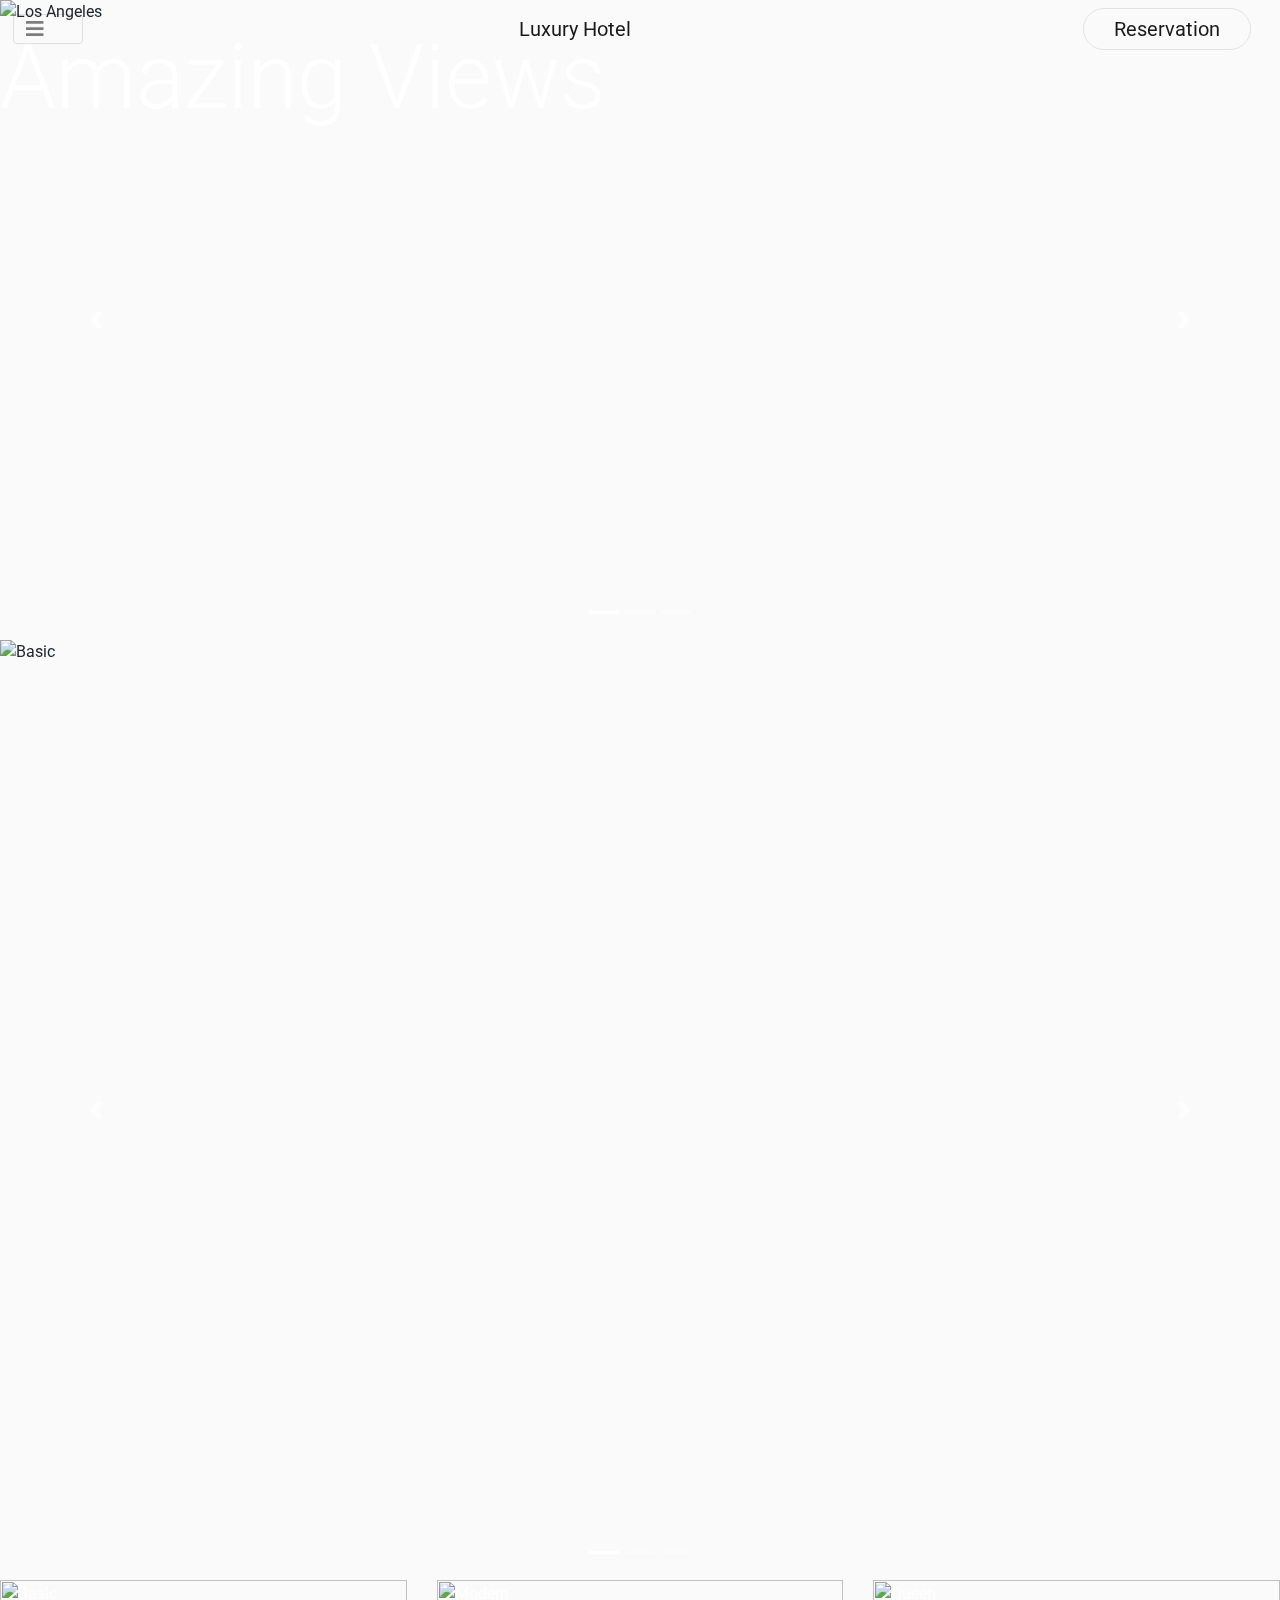
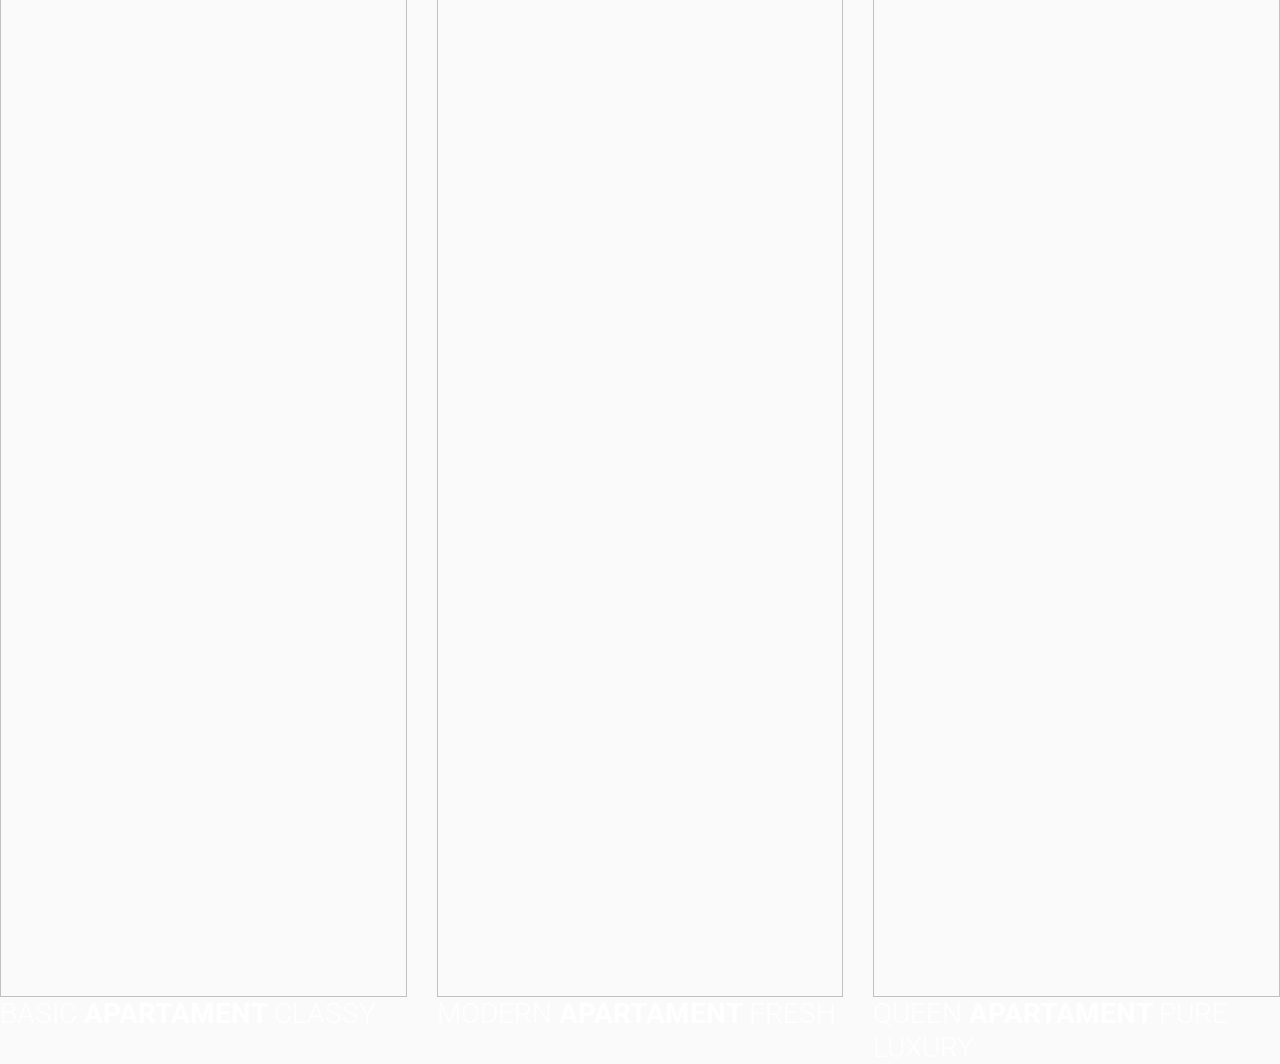
==== luxuryhotel/index.html @ 13bb79f2 "porzadki" ====
<html>

<head>


    <link rel="stylesheet" href="css/hover.css">
    <!-- Font Awesome -->
    <link rel="stylesheet" href="https://use.fontawesome.com/releases/v5.8.2/css/all.css">
    <!-- Google Fonts -->
    <link rel="stylesheet" href="https://fonts.googleapis.com/css?family=Roboto:300,400,500,700&display=swap">
    <!-- Bootstrap core CSS -->
    <link href="https://cdnjs.cloudflare.com/ajax/libs/twitter-bootstrap/4.4.1/css/bootstrap.min.css" rel="stylesheet">
    <!-- Material Design Bootstrap -->
    <link href="https://cdnjs.cloudflare.com/ajax/libs/mdbootstrap/4.18.0/css/mdb.min.css" rel="stylesheet">

    <!-- JQuery -->
    <script type="text/javascript" src="https://cdnjs.cloudflare.com/ajax/libs/jquery/3.4.1/jquery.min.js"></script>
    <!-- Bootstrap tooltips -->
    <script type="text/javascript" src="https://cdnjs.cloudflare.com/ajax/libs/popper.js/1.14.4/umd/popper.min.js">
    </script>
    <!-- Bootstrap core JavaScript -->
    <script type="text/javascript"
        src="https://cdnjs.cloudflare.com/ajax/libs/twitter-bootstrap/4.4.1/js/bootstrap.min.js"></script>
    <!-- MDB core JavaScript -->
    <script type="text/javascript" src="https://cdnjs.cloudflare.com/ajax/libs/mdbootstrap/4.18.0/js/mdb.min.js">
    </script>

    <link href="https://fonts.googleapis.com/css2?family=Cormorant+Garamond:wght@300&display=swap" rel="stylesheet">

    <meta charset="utf-8">
    <script type='text/javascript' src='/js/mousescroll.js'></script>

    <style>
        html {
            scroll-behavior: smooth;

            overflow-x: hidden;
            scroll-snap-type: y proximity;
            overflow-y: scroll;
        }

        .navbar {
            margin-top: 0;
            margin-bottom: 0.1%;
            margin-right: auto;
            margin-left: auto;
            padding-top: 0.1%;
            padding-right: 1%;
            padding-bottom: 0.1%;
            padding-left: 1%;

        }


        .container-fluid {
            padding-top: 0;
            padding-right: 0;
            padding-bottom: 0;
            padding-left: 0;

            margin-right: 0;
            margin-left: 0;

        }

        body {
            background-color: #fafafa;
        }

        .title {
            font-size: 7vw;

        }
    </style>
    <script>

    </script>




</head>

<body>

    <div class="container-fluid ">
        <!--Navbar-->
        <nav class="navbar navbar-light white lighten-4 fixed-top">
            <!-- Collapse button -->
            <button class="navbar-toggler toggler-example" type="button" data-toggle="collapse"
                data-target="#navbarSupportedContent1" aria-controls="navbarSupportedContent1" aria-expanded="false"
                aria-label="Toggle navigation" style="padding-right:3vw;"><span class="dark-blue-text"><i
                        class="fas fa-bars fa-1x"></i></span></button>


            <a class="navbar-brand font-size" href="#" style="padding-bottom:1vw; padding-top:1vw;">Luxury Hotel</a>

            <!-- Navbar brand -->

            <a class="navbar-brand border rounded-pill " style="padding-left:30px; padding-right:30px;"
                href="#">Reservation</a>

            <!-- button reservation-->



            <!-- Collapsible content -->
            <div class="collapse navbar-collapse text-center" id="navbarSupportedContent1">

                <!-- Links -->
                <ul class="navbar-nav mr-auto">
                    <li class="nav-item">
                        <a class="nav-link" href="#">Home </a>
                    </li>
                    <li class="nav-item">
                        <a class="nav-link" href="#">Features</a>
                    </li>
                    <li class="nav-item">
                        <a class="nav-link" href="#">Pricing</a>
                    </li>
                </ul>
                <!-- Links -->

            </div>
            <!-- Collapsible content -->

        </nav>
        <!--/.Navbar-->
    </div>
    <!--Main -->
    <div class="row margs" id="scroll-down">
        <div class="col">

            <div class="container-fluid">
                <div id="main" class="carousel slide" data-ride="carousel">

                    <!-- Indicators -->
                    <ul class="carousel-indicators">
                        <li data-target="#main" data-slide-to="0" class="active"></li>
                        <li data-target="#main" data-slide-to="1"></li>
                        <li data-target="#main" data-slide-to="2"></li>
                    </ul>

                    <!-- The slideshow -->
                    <div class="carousel-inner" style="height:50vw; width:auto">
                        <div class="carousel-item active view">
                            <img class="img-fluid" src="images/main r.png" alt="Los Angeles">
                            <div class="mask flex-center waves-effect waves-light rgba-black-strong smltyx">
                                <p class="display-3 text-white title">Amazing Views</p>
                            </div>
                        </div>
                        <div class="carousel-item view">
                            <img class="img-fluid" src="images/main2.jpg" alt="Chicago">
                            <div class="mask flex-center waves-effect waves-light rgba-black-strong smlty ">
                                <p class="display-3 center text-white title">Luxury Rooms</p>
                            </div>
                        </div>
                        <div class="carousel-item view">
                            <img class="img-fluid" src="images/main3.jpg" alt="New York">
                            <div class="mask flex-center waves-effect waves-light rgba-black-strong smlty">
                                <p class="display-3 text-white title">

                                    <a class="navbar-brand border rounded-pill "
                                        style="padding-left:30px; padding-right:30px;" href="#pricing">Best prices</a>
                                </p>
                            </div>
                        </div>
                    </div>

                    <!-- Left and right controls -->
                    <a class="carousel-control-prev" href="#main" data-slide="prev">
                        <span class="carousel-control-prev-icon"></span>
                    </a>
                    <a class="carousel-control-next" href="#main" data-slide="next">
                        <span class="carousel-control-next-icon"></span>
                    </a>

                </div>
            </div>

        </div>
    </div>

    <!--Rooms -->
    <div class="row margs">
        <div class="col">
            <div class="container-fluid">
                <div id="rooms" class="carousel slide" data-ride="carousel">

                    <!-- Indicators -->
                    <ul class="carousel-indicators">
                        <li data-target="#rooms" data-slide-to="0" class="active"></li>
                        <li data-target="#rooms" data-slide-to="1"></li>
                        <li data-target="#rooms" data-slide-to="2"></li>
                    </ul>

                    <!-- The slideshow -->
                    <div class="carousel-inner" style="height:940px; width:auto">
                        <div class="carousel-item active view">
                            <img class="img-fluid" src="images/room3.jpg" alt="Basic">

                        </div>
                        <div class="carousel-item view">
                            <img class="img-fluid" src="images/room1.jpg" alt="Modern">

                        </div>
                        <div class="carousel-item view">
                            <img class="img-fluid" src="images/room2.jpg" alt="Queen">

                        </div>
                    </div>

                    <!-- Left and right controls -->
                    <a class="carousel-control-prev " href="#rooms" data-slide="prev">
                        <span class="carousel-control-prev-icon"></span>

                    </a>
                    <a class="carousel-control-next" href="#rooms" data-slide="next">
                        <span class="carousel-control-next-icon"></span>
                    </a>

                </div>
            </div>
        </div>

    </div>



    <!--Pricing -->
    <div class="row margs" style="height:950px; width:auto" id="pricing">
        <div class="col-lg-4 col-md-6 mb-3">
            <div class="container-fluid ">
                <div class="hover hover-5 text-white rounded">
                    <img class="img-fluid h-100 cover xxd" src="images/room3.jpg" alt="Basic">
                    <div class="hover-overlay"></div>
                    <div class="hover-5-content">
                        <h3 class="hover-5-title text-uppercase font-weight-light mb-0">Basic <strong
                                class="font-weight-bold text-white">Apartament </strong><span>Classy</span></h3>
                    </div>
                </div>
            </div>
        </div>
        <div class="col-lg-4 col-md-6 mb-3">
            <div class="container-fluid ">
                <div class="hover hover-5 text-white rounded">
                    <img class="img-fluid h-100 cover xxd" src="images/room1.jpg" alt="Modern">
                    <div class="hover-overlay"></div>
                    <div class="hover-5-content">
                        <h3 class="hover-5-title text-uppercase font-weight-light mb-0">Modern <strong
                                class="font-weight-bold text-white">Apartament </strong><span>Fresh</span></h3>
                    </div>
                </div>
            </div>
        </div>
        <div class="col-lg-4 col-md-6 mb-3">
            <div class="container-fluid ">
                <div class="hover hover-5 text-white rounded">
                    <img class="img-fluid h-100 cover xxd" src="images/room2.jpg" alt="Queen">
                    <div class="hover-overlay"></div>
                    <div class="hover-5-content">
                        <h3 class="hover-5-title text-uppercase font-weight-light mb-0">Queen <strong
                                class="font-weight-bold text-white">Apartament </strong><span>Pure Luxury</span></h3>
                    </div>
                </div>
            </div>
        </div>
    </div>


</body>

</html>
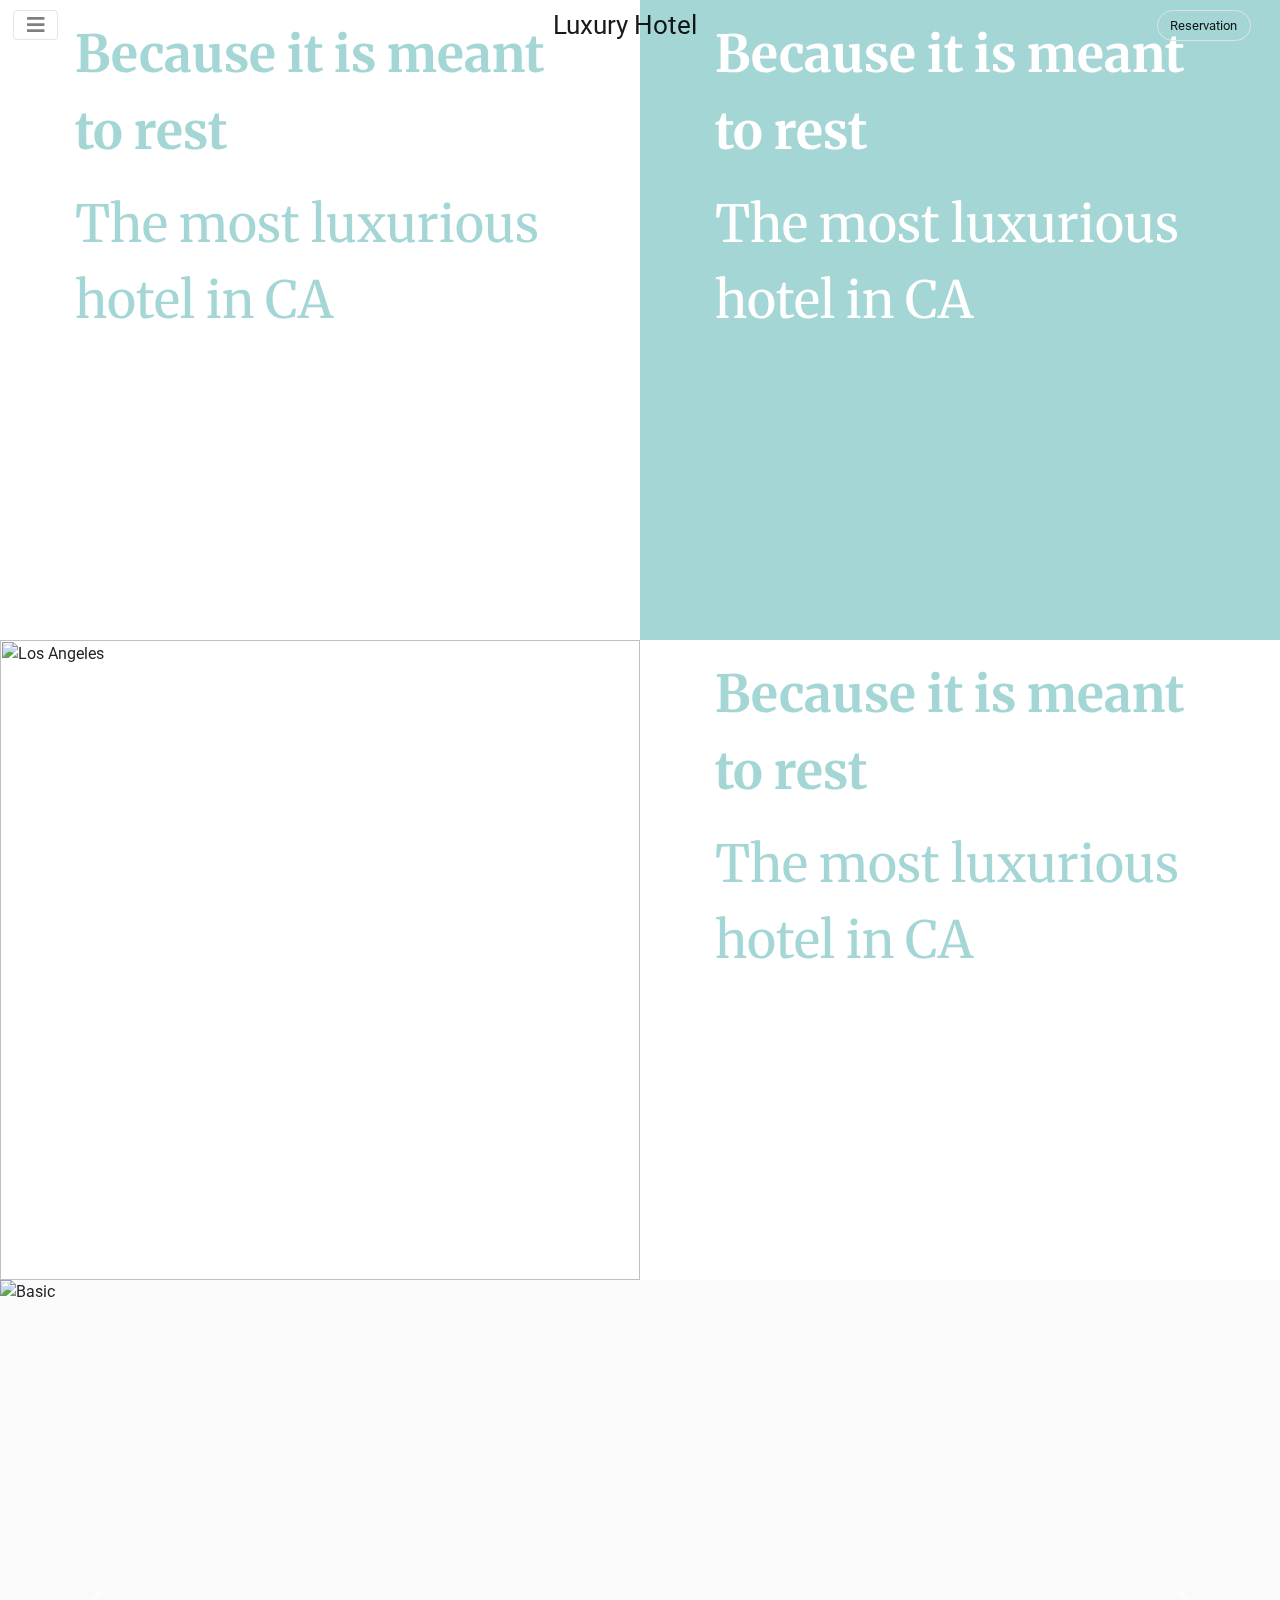
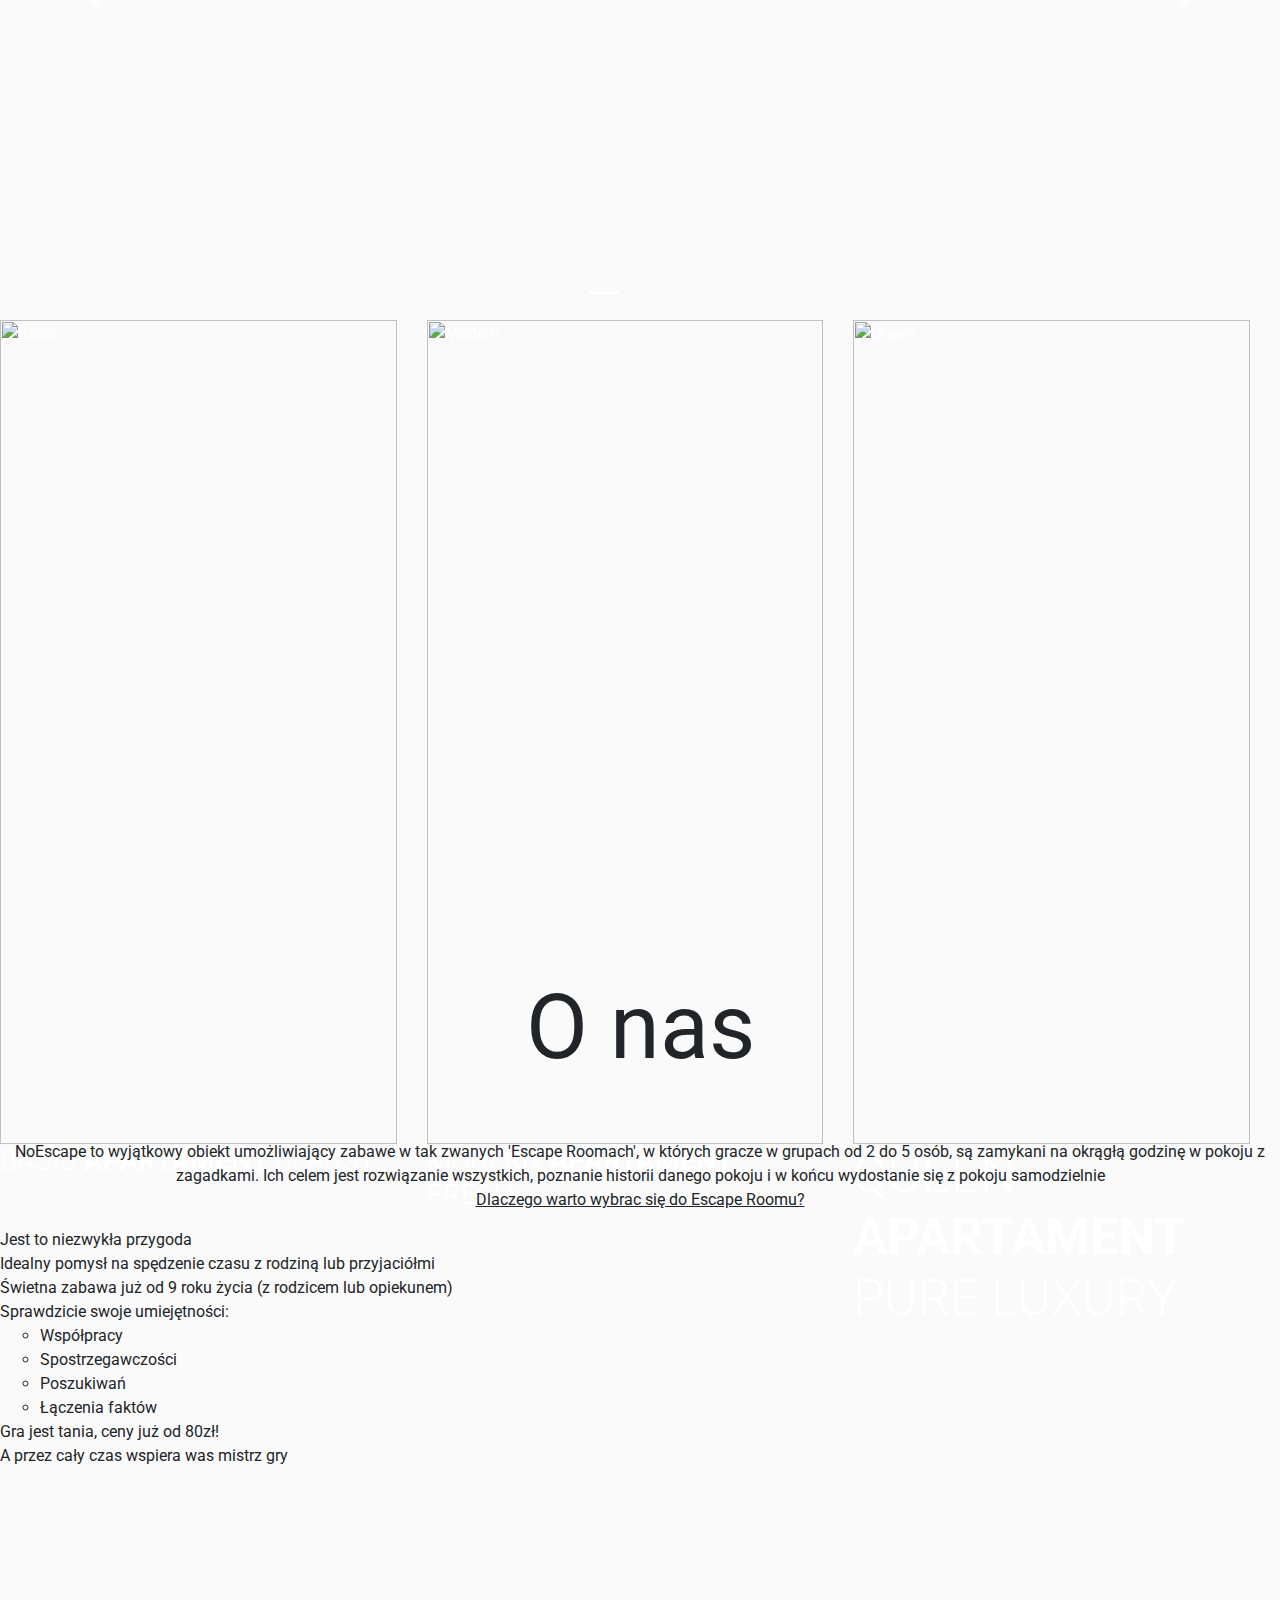
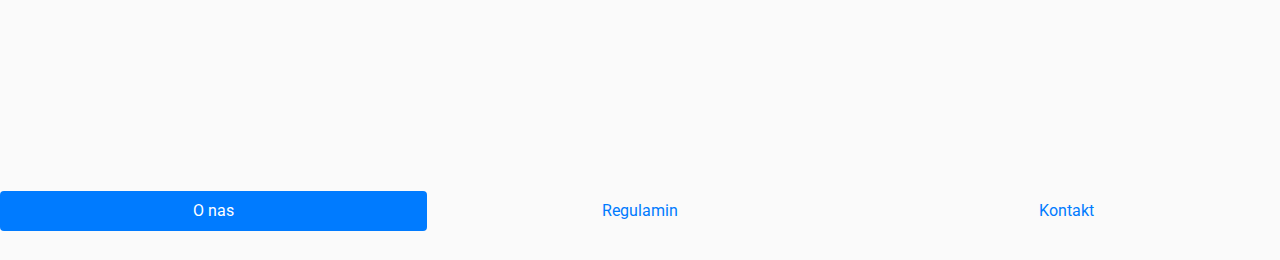
==== commit 43e3dce1: "update" ====
--- a/luxuryhotel/index.html
+++ b/luxuryhotel/index.html
@@ -26,7 +26,7 @@
     </script>
 
     <link href="https://fonts.googleapis.com/css2?family=Cormorant+Garamond:wght@300&display=swap" rel="stylesheet">
-
+    <link href="https://fonts.googleapis.com/css2?family=Merriweather:wght@300;700&display=swap" rel="stylesheet">
     <meta charset="utf-8">
     <script type='text/javascript' src='/js/mousescroll.js'></script>
 
@@ -68,9 +68,47 @@
         }
 
         .title {
-            font-size: 7vw;
-
-        }
+            font-size: 4vw;
+
+        }
+        .texxt{
+            font-family: 'Merriweather', serif;
+            
+        }
+        .texxt2{
+            font-family: 'Merriweather', serif, bold;
+            
+        }
+        .carousel.carousel-fade .item {
+			-webkit-transition: opacity 0.5s ease-in-out;
+			-moz-transition: opacity 0.5s ease-in-out;
+			-ms-transition: opacity 0.5s ease-in-out;
+			-o-transition: opacity 0.5s ease-in-out;
+			transition: opacity 0.5s ease-in-out;
+			opacity: 0;
+		}
+		
+		.carousel.carousel-fade .active.item {
+			opacity: 1;
+		}
+
+		.carousel.carousel-fade .active.left,
+		.carousel.carousel-fade .active.right {
+			left: 0;
+			z-index: 2;
+			opacity: 0;
+			filter: alpha(opacity=0);
+		}
+
+		.carousel.carousel-fade .next,
+		.carousel.carousel-fade .prev {
+			left: 0;
+			z-index: 1;
+		}
+
+		.carousel.carousel-fade .carousel-control {
+			z-index: 3;
+		}
     </style>
     <script>
 
@@ -83,21 +121,21 @@
 
 <body>
 
-    <div class="container-fluid ">
+    <div class="container-fluid m-0">
         <!--Navbar-->
-        <nav class="navbar navbar-light white lighten-4 fixed-top">
+        <nav class="navbar navbar-light white lighten-4 fixed-top m-0">
             <!-- Collapse button -->
             <button class="navbar-toggler toggler-example" type="button" data-toggle="collapse"
                 data-target="#navbarSupportedContent1" aria-controls="navbarSupportedContent1" aria-expanded="false"
-                aria-label="Toggle navigation" style="padding-right:3vw;"><span class="dark-blue-text"><i
+                aria-label="Toggle navigation" style="padding-right:1vw;padding-left:1vw;"><span class="dark-blue-text"><i
                         class="fas fa-bars fa-1x"></i></span></button>
 
 
-            <a class="navbar-brand font-size" href="#" style="padding-bottom:1vw; padding-top:1vw;">Luxury Hotel</a>
+            <a class="navbar-brand font-size text-center" href="#" style="font-size:2vw; padding-right:1vw;padding-left:5vw;">Luxury Hotel</a>
 
             <!-- Navbar brand -->
 
-            <a class="navbar-brand border rounded-pill " style="padding-left:30px; padding-right:30px;"
+            <a class="navbar-brand border rounded-pill" style="padding-left:1vw; padding-right:1vw; font-size:1vw"
                 href="#">Reservation</a>
 
             <!-- button reservation-->
@@ -108,15 +146,15 @@
             <div class="collapse navbar-collapse text-center" id="navbarSupportedContent1">
 
                 <!-- Links -->
-                <ul class="navbar-nav mr-auto">
+                <ul class="navbar-nav ">
                     <li class="nav-item">
                         <a class="nav-link" href="#">Home </a>
                     </li>
                     <li class="nav-item">
-                        <a class="nav-link" href="#">Features</a>
+                        <a class="nav-link" href="#Features">Features</a>
                     </li>
                     <li class="nav-item">
-                        <a class="nav-link" href="#">Pricing</a>
+                        <a class="nav-link" href="#pricing">Pricing</a>
                     </li>
                 </ul>
                 <!-- Links -->
@@ -128,56 +166,99 @@
         <!--/.Navbar-->
     </div>
     <!--Main -->
-    <div class="row margs" id="scroll-down">
-        <div class="col">
+    <div class="row m-0" style="background-color:white; height:50vw;" id="scroll-down"  >
+        <div class="col" style=" width:50vw; padding-left:0vw; padding-right: 0vw; color:#A3D6D4;">
+            <div class="mask flex-center waves-effect waves-light rgba-black smlty" style="width:50vw; padding-left: 2vw; padding-right: 2vw;">
+                <div class="row">
+                    <p class="text-white text-wrap" style="width:50vw;">
+
+                        <p class=" text-justify-left  title texxt font-weight-bold " style="padding-left: 5vw; padding-right: 5vw;" href="#pricing">Because it is meant to rest</p>
+                        <p class=" text-justify-left title texxt" style="padding-left: 5vw; padding-right: 5vw; " href="#pricing">The most luxurious hotel in CA</p>
+                    </p>
+                </div>
+                
+                
+            </div>
+            
+        </div>
+        <div class="col" style="width:50vw;padding-left:0vw; padding-right: 0vw;background-color:#A3D6D4">
+            <div class="mask flex-center waves-effect waves-light rgba-black smlty" style="padding-left: 2vw; padding-right: 2vw;">
+                <div class="row">
+                    <p class="display-3 text-white text-wrap">
+
+                        <p class="center text-justify-left  text-white title texxt font-weight-bold " style="padding-left: 5vw; padding-right: 5vw;" href="#pricing">Because it is meant to rest</p>
+                        <p class="center text-justify-left  text-white title texxt" style="padding-left: 5vw; padding-right: 5vw;"  href="#pricing">The most luxurious hotel in CA</p>
+                    </p>
+                </div>
+                
+                
+            </div>
+            
+        </div>
+    </div>
+    <div class="row m-0" style="background-color:white; height:50vw;" id="Features"  >
+        <div class="col" style="padding-left:0vw; padding-right: 0vw;width:50vw;">
 
             <div class="container-fluid">
-                <div id="main" class="carousel slide" data-ride="carousel">
+                <div id="main" class="carousel slide carousel-fade" data-ride="carousel" >
 
                     <!-- Indicators -->
-                    <ul class="carousel-indicators">
+                    <ul class="carousel-indicators" >
                         <li data-target="#main" data-slide-to="0" class="active"></li>
                         <li data-target="#main" data-slide-to="1"></li>
                         <li data-target="#main" data-slide-to="2"></li>
                     </ul>
 
                     <!-- The slideshow -->
-                    <div class="carousel-inner" style="height:50vw; width:auto">
-                        <div class="carousel-item active view">
-                            <img class="img-fluid" src="images/main r.png" alt="Los Angeles">
-                            <div class="mask flex-center waves-effect waves-light rgba-black-strong smltyx">
-                                <p class="display-3 text-white title">Amazing Views</p>
+                    <div class="carousel-inner" style="height:50vw; width:50vw;">
+                        <div class="carousel-item active view" >
+                            <img class="img-fluid cover h-100" src="images/main r.png" alt="Los Angeles">
+                            <div class="mask flex-center waves-effect waves-light rgba-black smltyx">
+                                <p class="display-3 text-white title"></p>
                             </div>
                         </div>
                         <div class="carousel-item view">
-                            <img class="img-fluid" src="images/main2.jpg" alt="Chicago">
-                            <div class="mask flex-center waves-effect waves-light rgba-black-strong smlty ">
-                                <p class="display-3 center text-white title">Luxury Rooms</p>
+                            <img class="img-fluid cover h-100" src="images/main2.jpg" alt="Chicago">
+                            <div class="mask flex-center waves-effect waves-light rgba-black smlty ">
+                                <p class="display-3 center text-white title"></p>
                             </div>
                         </div>
                         <div class="carousel-item view">
-                            <img class="img-fluid" src="images/main3.jpg" alt="New York">
-                            <div class="mask flex-center waves-effect waves-light rgba-black-strong smlty">
+                            <img class="img-fluid cover h-100" src="images/main3.jpg" alt="New York">
+                            <div class="mask flex-center waves-effect waves-light rgba-black smlty">
                                 <p class="display-3 text-white title">
 
-                                    <a class="navbar-brand border rounded-pill "
-                                        style="padding-left:30px; padding-right:30px;" href="#pricing">Best prices</a>
+                                    <p class="display-3 center text-white title" href="#pricing"></p>
                                 </p>
                             </div>
                         </div>
                     </div>
 
                     <!-- Left and right controls -->
-                    <a class="carousel-control-prev" href="#main" data-slide="prev">
+                    <a class="carousel-control-prev" href="#main" data-slide="prev" >
                         <span class="carousel-control-prev-icon"></span>
                     </a>
-                    <a class="carousel-control-next" href="#main" data-slide="next">
+                    <a class="carousel-control-next" href="#main" data-slide="next" >
                         <span class="carousel-control-next-icon"></span>
                     </a>
 
                 </div>
             </div>
 
+        </div>
+        <div class="col" style="width:50vw;padding-left:0; padding-right: 0vw;">
+            <div class="mask flex-center waves-effect waves-light rgba-black smlty" style=" color:#A3D6D4;padding-left: 2vw; padding-right: 2vw;">
+                <div class="row">
+                    <p class="display-3 text-wrap">
+
+                        <p class="center text-justify-left  title texxt font-weight-bold " style="padding-left: 5vw; padding-right: 5vw;"  href="#pricing">Because it is meant to rest</p>
+                        <p class="center text-justify-left title texxt" style="padding-left: 5vw; padding-right: 5vw;"   href="#pricing">The most luxurious hotel in CA</p>
+                    </p>
+                </div>
+                
+                
+            </div>
+            
         </div>
     </div>
 
@@ -195,7 +276,7 @@
                     </ul>
 
                     <!-- The slideshow -->
-                    <div class="carousel-inner" style="height:940px; width:auto">
+                    <div class="carousel-inner" style="height:50vw; width:auto">
                         <div class="carousel-item active view">
                             <img class="img-fluid" src="images/room3.jpg" alt="Basic">
 
@@ -228,8 +309,8 @@
 
 
     <!--Pricing -->
-    <div class="row margs" style="height:950px; width:auto" id="pricing">
-        <div class="col-lg-4 col-md-6 mb-3">
+    <div class="row margs" style="height:50vw; width:100vw; padding-right:0; padding-left:0;" id="pricing">
+        <div class="col-lg-4 col-md-6 sm-12">
             <div class="container-fluid ">
                 <div class="hover hover-5 text-white rounded">
                     <img class="img-fluid h-100 cover xxd" src="images/room3.jpg" alt="Basic">
@@ -241,7 +322,7 @@
                 </div>
             </div>
         </div>
-        <div class="col-lg-4 col-md-6 mb-3">
+        <div class="col-lg-4 col-md-6 sm-12">
             <div class="container-fluid ">
                 <div class="hover hover-5 text-white rounded">
                     <img class="img-fluid h-100 cover xxd" src="images/room1.jpg" alt="Modern">
@@ -253,14 +334,14 @@
                 </div>
             </div>
         </div>
-        <div class="col-lg-4 col-md-6 mb-3">
+        <div class="col-lg-4 col-md-6 sm-12">
             <div class="container-fluid ">
                 <div class="hover hover-5 text-white rounded">
                     <img class="img-fluid h-100 cover xxd" src="images/room2.jpg" alt="Queen">
                     <div class="hover-overlay"></div>
                     <div class="hover-5-content">
-                        <h3 class="hover-5-title text-uppercase font-weight-light mb-0">Queen <strong
-                                class="font-weight-bold text-white">Apartament </strong><span>Pure Luxury</span></h3>
+                        <h3 class="hover-5-title title text-uppercase font-weight-light mb-0">Queen <strong
+                                class="font-weight-bold title text-white">Apartament </strong><span>Pure Luxury</span></h3>
                     </div>
                 </div>
             </div>
@@ -268,6 +349,166 @@
     </div>
 
 
+
+    <div class="row rowprop" id="onas">
+
+        <div class="col colprop proponas" style="max-height:100vh; height:100vh;">
+
+
+
+            <div class="tab-content zakladki" id="pills-tabContent">
+
+                <div class="tab-pane fade show active" id="pills-home" role="tabpanel" aria-labelledby="pills-home-tab">
+                        <p class="text-center" style="font-size:10vh">O nas</p> 
+
+                        <p class="text-center" style="margin-top:5vh; " >
+                            NoEscape to wyjątkowy obiekt umożliwiający zabawe w tak zwanych 'Escape Roomach', 
+                            w których gracze w grupach od 2 do 5 osób, są zamykani na okrągłą godzinę w pokoju z zagadkami.
+                            Ich celem jest rozwiązanie wszystkich, poznanie historii danego pokoju i w końcu wydostanie się z pokoju samodzielnie
+                            <br><u>Dlaczego warto wybrac się do Escape Roomu?</u>
+                        </p>
+                        
+                        <p style="margin-top:1vh; width:100vw; left:50vw; " >
+                            
+                            <ul class="list-unstyled listazalet">
+                                <li>Jest to niezwykła przygoda</li>
+                                <li>Idealny pomysł na spędzenie czasu z rodziną lub przyjaciółmi</li>
+                                <li>Świetna zabawa już od 9 roku życia (z rodzicem lub opiekunem)</li>
+                                <li>Sprawdzicie swoje umiejętności:
+                                    <ul>
+                                        <li>Współpracy</li>
+                                        <li>Spostrzegawczości</li>
+                                        <li>Poszukiwań</li>
+                                        <li>Łączenia faktów</li>
+                                    </ul>
+                                </li>
+                                <li>Gra jest tania, ceny już od 80zł!</li>
+                                <li>A przez cały czas wspiera was mistrz gry</li>
+                                
+                            </ul>
+                        
+                        </p>
+                        
+                </div>
+
+                <div class="tab-pane fade" id="pills-profile" role="tabpanel" aria-labelledby="pills-profile-tab">
+                        
+                        <p class="text-center" style="font-size:10vh">Regulamin</p> 
+
+                        <p class="text-center" style="margin-top:5vh;" >
+                            Jak w każdym miejscu, obowiązują jednak pewne zasady.                          
+                        </p>
+                        <div class="overflow-auto p-3 mb-3 mb-md-0 mr-md-3 " style="max-width: 90vw; left:0vw; max-height: 40vh;">                  
+                            <p style="margin-top:1vh;" >
+                                <p id="regulamin" class="">
+                                    
+I. PRZEDMIOT REGULAMINU 
+<br>&nbsp&nbsp    1. Niniejszy regulamin określa zasady korzystania z usług Tomasz Młyński No Escape (dalej zwany No Escape) z siedzibą przy ul. Politechnicznej 3/4 , 80-238 Gdańsk, NIP 589 194 44 48, Regon 222163836, a usługobiorcą (dalej zwany „Graczem”)
+<br>&nbsp&nbsp    2. Biuro obsługi klienta: No Escape zlokalizowane przy ul. Politechnicznej 3/4 , 80-238 Gdańsk
+<br>&nbsp&nbsp    3. Strona internetowa (dalej zwaną „Witryną”) to www.noescape.pl
+<br>&nbsp&nbsp    4. Każdy Gracz jest zobowiązany do zapoznania się z treścią niniejszego Regulaminu przed rezerwacją za pośrednictwem Witryny.
+<br>&nbsp&nbsp    5. Gracz zobowiązany jest do korzystania z Witryny oraz rezerwacji w sposób zgodny z Regulaminem oraz przepisami obowiązującego prawa.
+<br>II. ZASADY OGÓLNE
+<br>&nbsp&nbsp 1. Każdy przystępuje i uczestniczy w grze na własną odpowiedzialność.
+<br>&nbsp&nbsp 2. Osoby poniżej 16 roku życia zobowiązane są do przystąpienia do gry z przynajmniej jedną osobą pełnoletnią.
+<br>&nbsp&nbsp 3. Zakazuję się z korzystania z usług NO ESCAPE pod wpływem alkoholu i innych środków odurzających.
+<br>&nbsp&nbsp 4. Gracze odpowiadają za wyposażenie pokoi w NO ESCAPE.
+<br>&nbsp&nbsp 5. Gra niewskazana osobom cierpiącym na klaustrofobię, epilepsję, w trakcie leczenia psychicznego.
+<br>&nbsp&nbsp 6. Organizator nie ponosi odpowiedzialności za pogorszenia się stanu zdrowia Gracza wynikające z uczestnictwa w Grze mimo wyżej opisanego zakazu
+<br>&nbsp&nbsp 7. W lokalu, w którym przeprowadzana jest gra, obowiązuje zakaz palenia, spożywania alkoholu, środków odurzających oraz innych substancji psychoaktywnych.
+<br>&nbsp&nbsp 8. Zakazuje się wnoszenia jakichkolwiek niebezpiecznych przedmiotów (noży, broni palnej, scyzoryków itp.) do lokalu
+<br>&nbsp&nbsp 9. Obowiązkiem Gracza jest odpowiednie zabezpieczenie wnoszonych rzeczy osobistych. Organizator nie ponosi odpowiedzialności za szkody na mieniu powstałe w wyniku naruszenia ww. postanowienia.
+<br>&nbsp&nbsp 10. Zakazuje się wprowadzania do lokalu zwierząt.
+<br>&nbsp&nbsp 11. Podczas gry nie wolno korzystać z telefonów komórkowych ani innych sprzętów elektronicznych.
+<br>&nbsp&nbsp 12. W przypadku nieprzestrzegania regulaminu obsługa ma prawo poprosić Gracza o opuszczenie pokoju. Graczowi nie przysługuje prawo do zwrotu pieniędzy
+<br>&nbsp&nbsp 13. By skorzystać z usługi, należy pojawić się punktualnie na zarezerwowana godzinę. Osoby, które przyjdą po wyznaczonym czasie nie będą mogły wziąć udziału w rozgrywce.
+<br>&nbsp&nbsp 14. Czas gry to 60 minut. Nie ma możliwości wydłużenia tego czasu.
+<br> III. REZERWACJA
+<br>&nbsp&nbsp 1. Rezerwacja odbywa się za pośrednictwem Witryny noescape.pl. oraz kalendarza rezerwacji na witrynie www.lockme.pl
+<br>&nbsp&nbsp 2. Rezerwację można dokonać także telefonicznie pod numerem telefonu +48 570 902 270
+<br>&nbsp&nbsp 3. Osoba rezerwująca ma obowiązek poinformować o zasadach pozostałe osoby uczestniczące w grze.
+<br>IV. PŁATNOŚĆ
+<br>&nbsp&nbsp 1. Płatność za usługę może być dokonana gotówką w PLN lub voucherem podarunkowym w lokalu.
+<br>&nbsp&nbsp 2. Płatności za grę zarezerwowaną za pośrednictwem strony www.lockme.pl można dokonać wyłącznie za pośrednictwem usługi Przelewy24
+<br>&nbsp&nbsp 3. Dokonanie rezerwacji stanowi zawarcie umowy w myśl przepisów prawa. Organizator zastrzega sobie ograniczenia dotyczące odstąpienia od zawartej umowy w treści: bezpłatne odstąpienie od umowy (anulacja rezerwacji) możliwe jest jedynie w terminie nie przekraczającym 24h do terminu rezerwacji. W innych przypadkach kwota opłaconej rezerwacji nie podlega zwrotowi.
+<br>&nbsp&nbsp 4. W przypadku odwołania rezerwacji, zgodnie z Regulaminem (po dokonaniu płatności), wpłacona kwota zostanie zwrócona w ciągu 7 dni roboczych, w sposób w jaki została wpłacona przez osobę opłacającą.
+<br>&nbsp&nbsp 5. Ceny wskazane na stronach Witryny www.noescape.pl kwotami brutto, zawierającymi podatek VAT obliczony zgodnie z obowiązującymi przepisami.
+
+<br>V. PRZETWARZANIE DANYCH
+
+<br>&nbsp&nbsp 1. Składając zamówienie, rezerwujący świadomie zgadza się na przetwarzanie i wykorzystywanie jego danych osobowych wyłącznie w celu realizacji zamówienia. Brak wyrażenia zgody na przetwarzanie danych osobowych uniemożliwi dokonania rezerwacji
+<br>&nbsp&nbsp 2. Dane te nie są przetwarzane ani wykorzystywane w żadnym innym celu.
+<br>&nbsp&nbsp 3. Administratorem danych Tomasz Młyński No Escape (dalej zwany No Escape) z siedzibą przy ul. Politechnicznej 3/4 , 80-238 Gdańsk, NIP 589 194 44 48, Regon 222163836
+
+<br> VI. POSTANOWIENIA KOŃCOWE
+
+<br>&nbsp&nbsp 1. W zakresie nieuregulowanym w niniejszym Regulaminie zastosowanie mają odpowiednie przepisy Kodeksu cywilnego.
+                                </p>
+                            </p>
+                        </div>
+                        
+
+                </div>
+            
+                <div class="tab-pane fade" id="pills-contact" role="tabpanel" aria-labelledby="pills-contact-tab">                   
+                    <p class="text-center" style="font-size:10vh">Kontakt</p>  
+                    <div class="row">
+                        <div class="col-xl-6 col-sm-12">
+                            <div class="mapa" >
+                                <iframe src="https://www.google.com/maps/embed?pb=!1m14!1m8!1m3!1d9295.97757389826!2d18.63647!3d54.374749!3m2!1i1024!2i768!4f13.1!3m3!1m2!1s0x46fd7497527e1d1b%3A0x1c656018190cde91!2sPolitechniczna%203%2C%2080-230%20Gda%C5%84sk!5e0!3m2!1spl!2spl!4v1600194275823!5m2!1spl!2spl" width="100%" height="100%" frameborder="0" style="border:0;" allowfullscreen="" aria-hidden="false" tabindex="0"></iframe>            
+                            </div>
+                        </div>                      
+                        <div class="col-md-6 col-sm-12">
+                            <div class="kontaktyrozne" style='color:white;'>          
+                                <div>
+                                    <img src="pics/phone.png" height="40vh" >
+                                    <span style="font-weight:bold;  padding-top:1vh;"> +48 570 902 270</span>   
+                                </div>               
+                                <div>
+                                    <img src="pics/mail.png" height="40vh" >
+                                    <span style="font-weight: bold; padding-top:1vh;">  gdansk@noescape.pl</span>
+                                </div>
+                                <div>
+                                    <img src="pics/gps.png" height="40vh">
+                                    <span style="font-weight: bold; padding-top:1vh;">  Gdańsk, Politechniczna 3/4</span>
+                                </div>                   
+                            </div>
+                        </div>
+                    </div>
+                    
+                    
+
+                </div>
+            </div>
+            
+            <ul class="nav nav-pills nav-justified mb-3 zakladkiswitch" id="pills-tab" role="tablist" style="bottom:1vw;position:absolute; width:100vw;">
+                <li class="nav-item" role="presentation">
+                  <a class="nav-link active" id="pills-home-tab" data-toggle="pill" href="#pills-home" role="tab" aria-controls="pills-home" aria-selected="true">O nas</a>
+                </li>
+                <li class="nav-item" role="presentation">
+                  <a class="nav-link" id="pills-profile-tab" data-toggle="pill" href="#pills-profile" role="tab" aria-controls="pills-profile" aria-selected="false">Regulamin</a>
+                </li>
+                <li class="nav-item" role="presentation">
+                  <a class="nav-link" id="pills-contact-tab" data-toggle="pill" href="#pills-contact" role="tab" aria-controls="pills-contact" aria-selected="false">Kontakt</a>
+                </li>
+            </ul>
+              
+
+            
+
+        </div>
+    </div>
+
+
+
+
+
+
+
+
+
+
+
 </body>
 
 </html>